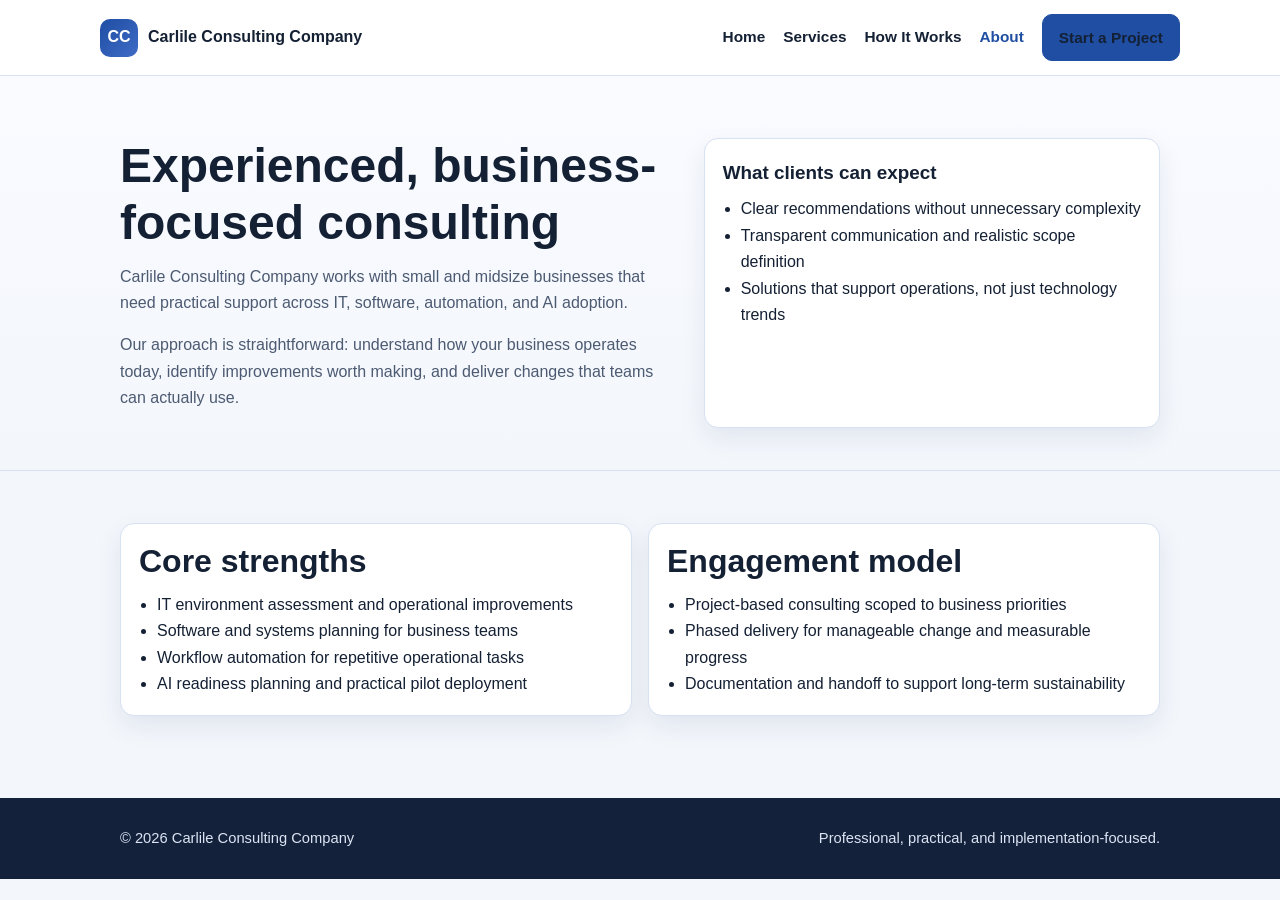
==== about.html @ 69c19472 "Rebrand site for business-focused consulting and multi-page structure" ====
<!DOCTYPE html>
<html lang="en">
<head>
  <meta charset="utf-8" />
  <meta name="viewport" content="width=device-width, initial-scale=1" />
  <title>About | Carlile Consulting Company</title>
  <meta name="description" content="About Carlile Consulting Company: practical consulting experience in IT, software delivery, process automation, and AI adoption." />
  <link rel="canonical" href="https://www.carlileconsultingcompany.com/about.html" />
  <link rel="stylesheet" href="assets/styles.css" />
</head>
<body>
  <a class="sr-only" href="#main">Skip to content</a>
  <header class="site-header">
    <div class="container nav-wrap">
      <a class="brand" href="/"><span class="brand-mark" aria-hidden="true">CC</span><span>Carlile Consulting Company</span></a>
      <button class="nav-toggle" type="button" aria-label="Toggle navigation">☰</button>
      <nav aria-label="Primary">
        <ul class="nav-menu">
          <li><a href="/">Home</a></li>
          <li><a href="services.html">Services</a></li>
          <li><a href="how-it-works.html">How It Works</a></li>
          <li><a class="active" href="about.html">About</a></li>
          <li><a class="btn btn-primary" href="contact.html">Start a Project</a></li>
        </ul>
      </nav>
    </div>
  </header>

  <main id="main">
    <section class="hero">
      <div class="container split">
        <div>
          <h1>Experienced, business-focused consulting</h1>
          <p class="muted">Carlile Consulting Company works with small and midsize businesses that need practical support across IT, software, automation, and AI adoption.</p>
          <p class="muted">Our approach is straightforward: understand how your business operates today, identify improvements worth making, and deliver changes that teams can actually use.</p>
        </div>
        <aside class="card">
          <h3>What clients can expect</h3>
          <ul class="checklist">
            <li>Clear recommendations without unnecessary complexity</li>
            <li>Transparent communication and realistic scope definition</li>
            <li>Solutions that support operations, not just technology trends</li>
          </ul>
        </aside>
      </div>
    </section>

    <section>
      <div class="container card-grid cols-2">
        <article class="card">
          <h2>Core strengths</h2>
          <ul>
            <li>IT environment assessment and operational improvements</li>
            <li>Software and systems planning for business teams</li>
            <li>Workflow automation for repetitive operational tasks</li>
            <li>AI readiness planning and practical pilot deployment</li>
          </ul>
        </article>

        <article class="card">
          <h2>Engagement model</h2>
          <ul>
            <li>Project-based consulting scoped to business priorities</li>
            <li>Phased delivery for manageable change and measurable progress</li>
            <li>Documentation and handoff to support long-term sustainability</li>
          </ul>
        </article>
      </div>
    </section>
  </main>

  <footer class="site-footer">
    <div class="container footer-wrap">
      <div class="small">© <span id="year"></span> Carlile Consulting Company</div>
      <div class="small">Professional, practical, and implementation-focused.</div>
    </div>
  </footer>
  <script src="assets/site.js" defer></script>
</body>
</html>
---- assets/styles.css ----
:root {
  --bg: #f3f6fb;
  --surface: #ffffff;
  --surface-muted: #eef3fa;
  --text: #142033;
  --muted: #4c5a72;
  --line: #d7e1f1;
  --brand: #1f4ea3;
  --brand-dark: #163a7a;
  --accent: #0f766e;
  --radius: 14px;
  --shadow: 0 10px 26px rgba(16, 44, 88, 0.08);
}

* { box-sizing: border-box; }

html, body {
  margin: 0;
  padding: 0;
  background: var(--bg);
  color: var(--text);
  font: 16px/1.65 "Inter", "Segoe UI", Roboto, Helvetica, Arial, sans-serif;
}

a {
  color: var(--brand);
  text-decoration: none;
}

a:hover,
a:focus-visible {
  text-decoration: underline;
}

img { max-width: 100%; }

.container {
  max-width: 1080px;
  margin: 0 auto;
  padding: 0 20px;
}

.sr-only {
  position: absolute;
  width: 1px;
  height: 1px;
  margin: -1px;
  overflow: hidden;
  clip: rect(0, 0, 0, 0);
  border: 0;
}

.site-header {
  background: var(--surface);
  border-bottom: 1px solid var(--line);
  position: sticky;
  top: 0;
  z-index: 50;
}

.nav-wrap {
  display: flex;
  align-items: center;
  justify-content: space-between;
  gap: 12px;
  padding: 14px 0;
}

.brand {
  display: inline-flex;
  align-items: center;
  gap: 10px;
  font-weight: 700;
  color: var(--text);
}

.brand-mark {
  display: grid;
  place-items: center;
  width: 38px;
  height: 38px;
  border-radius: 10px;
  background: linear-gradient(135deg, var(--brand), #3f6bc6);
  color: #fff;
  font-weight: 700;
}

.nav-toggle {
  display: none;
  width: 40px;
  height: 40px;
  border: 1px solid var(--line);
  border-radius: 10px;
  background: var(--surface);
  color: var(--text);
}

.nav-menu {
  display: flex;
  align-items: center;
  gap: 18px;
  list-style: none;
  padding: 0;
  margin: 0;
}

.nav-menu a {
  color: var(--text);
  font-weight: 600;
  font-size: 0.96rem;
}

.nav-menu a.active {
  color: var(--brand);
}

.btn {
  display: inline-block;
  padding: 10px 16px;
  border-radius: 10px;
  border: 1px solid var(--line);
  background: var(--surface);
  color: var(--text);
  font-weight: 600;
}

.btn:hover,
.btn:focus-visible {
  border-color: #b8c8e5;
  text-decoration: none;
}

.btn-primary {
  background: var(--brand);
  color: #fff;
  border-color: var(--brand);
}

.btn-primary:hover,
.btn-primary:focus-visible {
  background: var(--brand-dark);
  border-color: var(--brand-dark);
}

.hero {
  padding: 62px 0 42px;
  background: linear-gradient(180deg, #f9fbff, #f3f6fb);
  border-bottom: 1px solid var(--line);
}

h1 {
  margin: 0 0 12px;
  font-size: clamp(2rem, 4.6vw, 3rem);
  line-height: 1.18;
}

h2 {
  margin: 0 0 12px;
  font-size: clamp(1.5rem, 3.6vw, 2rem);
  line-height: 1.2;
}

h3 {
  margin: 0 0 8px;
  font-size: 1.18rem;
}

p { margin: 0 0 16px; }

.muted { color: var(--muted); }

.actions {
  display: flex;
  flex-wrap: wrap;
  gap: 10px;
  margin-top: 20px;
}

.badges {
  display: flex;
  flex-wrap: wrap;
  gap: 8px;
  margin-top: 18px;
}

.badge {
  padding: 5px 10px;
  border: 1px solid var(--line);
  background: var(--surface);
  border-radius: 999px;
  color: #2d3e59;
  font-size: 0.87rem;
}

section {
  padding: 52px 0;
}

.split {
  display: grid;
  gap: 26px;
}

.card-grid {
  display: grid;
  gap: 16px;
}

.card {
  background: var(--surface);
  border: 1px solid var(--line);
  border-radius: var(--radius);
  padding: 18px;
  box-shadow: var(--shadow);
}

.card ul,
.checklist,
.steps {
  margin: 0;
  padding-left: 18px;
}

.panel {
  background: #eaf1fd;
  border: 1px solid #ccdaf4;
  border-radius: var(--radius);
  padding: 18px;
}

.site-footer {
  background: #13213b;
  color: #dce4f3;
  padding: 28px 0;
  margin-top: 30px;
}

.footer-wrap {
  display: flex;
  justify-content: space-between;
  gap: 8px;
  flex-wrap: wrap;
}

.small { font-size: 0.92rem; }

form {
  display: grid;
  gap: 10px;
  max-width: 700px;
}

label {
  font-weight: 600;
  font-size: 0.95rem;
}

input,
textarea,
select {
  width: 100%;
  border: 1px solid #c7d5ee;
  border-radius: 10px;
  padding: 11px 12px;
  font: inherit;
  background: #fff;
  color: var(--text);
}

input:focus,
textarea:focus,
select:focus {
  outline: 2px solid #9db8e7;
  border-color: #9db8e7;
}

@media (min-width: 800px) {
  .split { grid-template-columns: 1.1fr 0.9fr; }
  .card-grid.cols-3 { grid-template-columns: repeat(3, 1fr); }
  .card-grid.cols-2 { grid-template-columns: repeat(2, 1fr); }
}

@media (max-width: 780px) {
  .nav-toggle { display: inline-grid; place-items: center; }

  .nav-menu {
    display: none;
    position: absolute;
    left: 20px;
    right: 20px;
    top: 64px;
    flex-direction: column;
    align-items: flex-start;
    background: var(--surface);
    border: 1px solid var(--line);
    border-radius: 12px;
    padding: 14px;
    box-shadow: var(--shadow);
  }

  body.mobile-open .nav-menu { display: flex; }
}
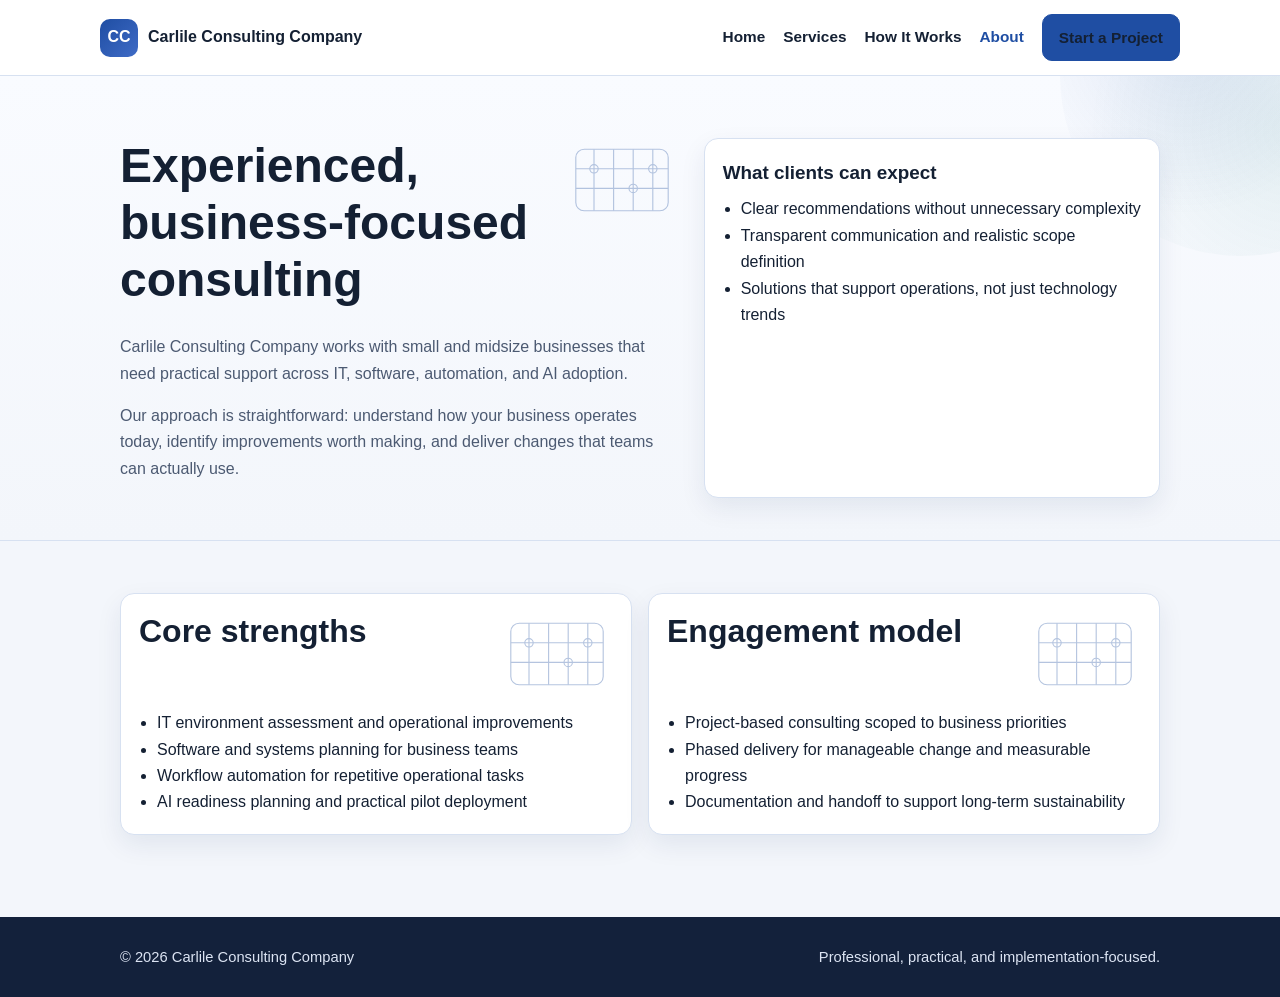
==== commit acc3cc1b: "Add lightweight SVG icons and section visuals across site" ====
--- a/about.html
+++ b/about.html
@@ -30,7 +30,12 @@
     <section class="hero">
       <div class="container split">
         <div>
-          <h1>Experienced, business-focused consulting</h1>
+          <div class="section-head">
+            <h1>Experienced, business-focused consulting</h1>
+            <div class="section-visual" aria-hidden="true">
+              <svg viewBox="0 0 160 120"><use href="assets/visuals.svg#visual-grid"></use></svg>
+            </div>
+          </div>
           <p class="muted">Carlile Consulting Company works with small and midsize businesses that need practical support across IT, software, automation, and AI adoption.</p>
           <p class="muted">Our approach is straightforward: understand how your business operates today, identify improvements worth making, and deliver changes that teams can actually use.</p>
         </div>
@@ -48,7 +53,12 @@
     <section>
       <div class="container card-grid cols-2">
         <article class="card">
-          <h2>Core strengths</h2>
+          <div class="section-head">
+            <h2>Core strengths</h2>
+            <div class="section-visual" aria-hidden="true">
+              <svg viewBox="0 0 160 120"><use href="assets/visuals.svg#visual-grid"></use></svg>
+            </div>
+          </div>
           <ul>
             <li>IT environment assessment and operational improvements</li>
             <li>Software and systems planning for business teams</li>
@@ -58,7 +68,12 @@
         </article>
 
         <article class="card">
-          <h2>Engagement model</h2>
+          <div class="section-head">
+            <h2>Engagement model</h2>
+            <div class="section-visual" aria-hidden="true">
+              <svg viewBox="0 0 160 120"><use href="assets/visuals.svg#visual-grid"></use></svg>
+            </div>
+          </div>
           <ul>
             <li>Project-based consulting scoped to business priorities</li>
             <li>Phased delivery for manageable change and measurable progress</li>
--- a/assets/styles.css
+++ b/assets/styles.css
@@ -143,9 +143,30 @@
 }
 
 .hero {
+  position: relative;
+  overflow: hidden;
   padding: 62px 0 42px;
   background: linear-gradient(180deg, #f9fbff, #f3f6fb);
   border-bottom: 1px solid var(--line);
+}
+
+.hero::after {
+  content: "";
+  position: absolute;
+  width: 360px;
+  height: 360px;
+  top: -180px;
+  right: -140px;
+  border-radius: 50%;
+  background:
+    radial-gradient(circle at 35% 40%, rgba(31, 78, 163, 0.11), rgba(31, 78, 163, 0) 55%),
+    radial-gradient(circle at 65% 65%, rgba(15, 118, 110, 0.09), rgba(15, 118, 110, 0) 62%);
+  pointer-events: none;
+}
+
+.hero .container {
+  position: relative;
+  z-index: 1;
 }
 
 h1 {
@@ -212,6 +233,59 @@
   border-radius: var(--radius);
   padding: 18px;
   box-shadow: var(--shadow);
+}
+
+.service-title {
+  display: flex;
+  align-items: center;
+  gap: 10px;
+}
+
+.icon-badge {
+  display: inline-flex;
+  align-items: center;
+  justify-content: center;
+  width: 34px;
+  height: 34px;
+  border-radius: 9px;
+  border: 1px solid var(--line);
+  background: var(--surface-muted);
+  color: var(--brand);
+  flex-shrink: 0;
+}
+
+.icon-badge svg {
+  width: 18px;
+  height: 18px;
+  fill: none;
+  stroke: currentColor;
+  stroke-width: 1.8;
+  stroke-linecap: round;
+  stroke-linejoin: round;
+}
+
+.section-head {
+  display: flex;
+  align-items: flex-start;
+  justify-content: space-between;
+  gap: 16px;
+  margin-bottom: 14px;
+}
+
+.section-visual {
+  width: 112px;
+  height: 84px;
+  color: #8ea6cf;
+  opacity: 0.65;
+  flex-shrink: 0;
+}
+
+.section-visual svg {
+  width: 100%;
+  height: 100%;
+  fill: none;
+  stroke: currentColor;
+  stroke-width: 1.6;
 }
 
 .card ul,
@@ -299,4 +373,14 @@
   }
 
   body.mobile-open .nav-menu { display: flex; }
-}
+
+  .section-head {
+    flex-direction: column;
+    align-items: flex-start;
+  }
+
+  .section-visual {
+    width: 92px;
+    height: 68px;
+  }
+}
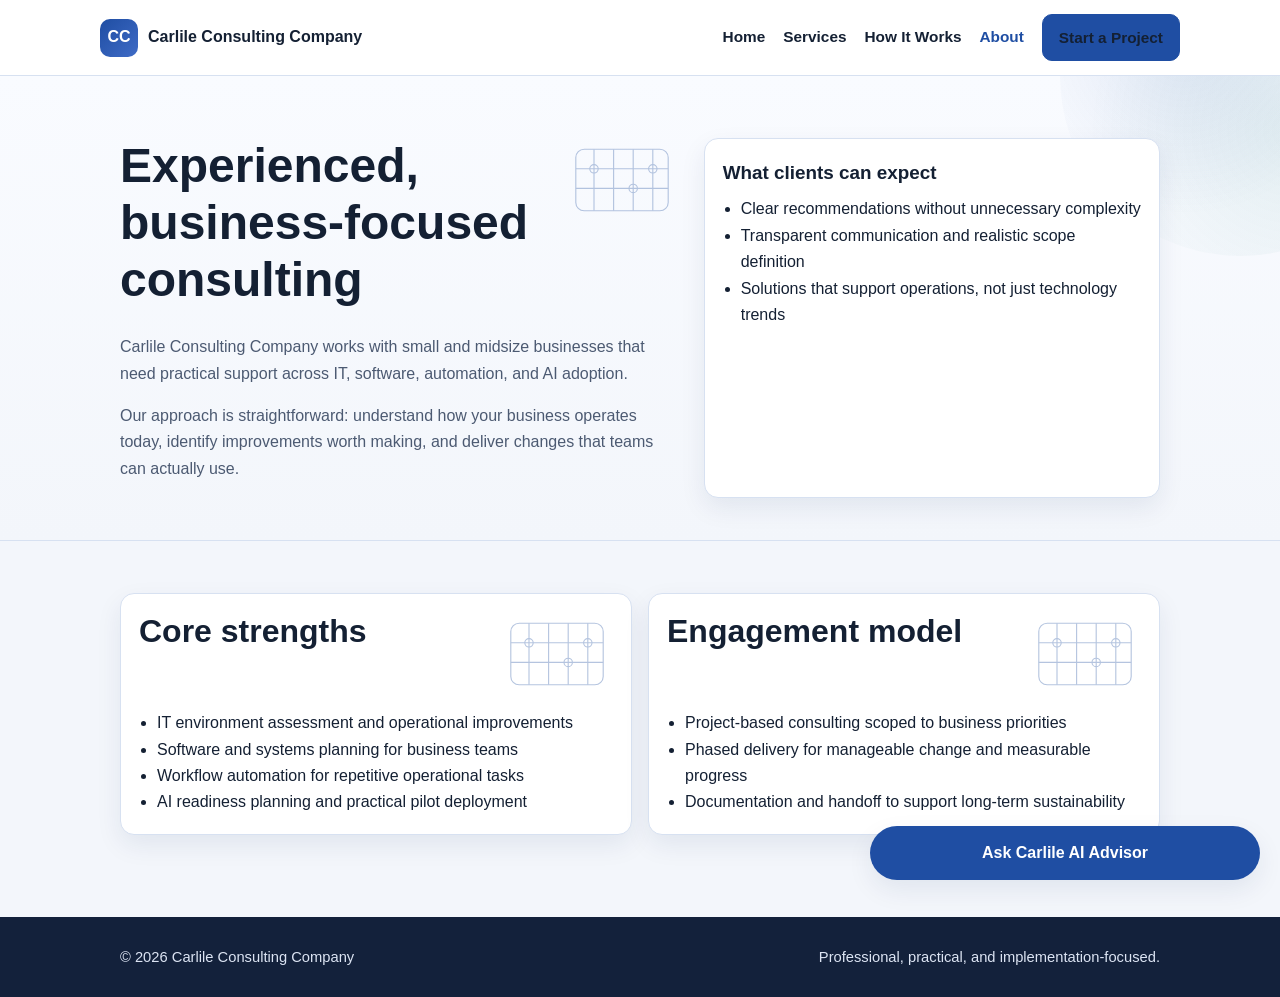
==== commit d758de9e: "Polish AI advisor response rendering and fix favicon reference" ====
--- a/about.html
+++ b/about.html
@@ -6,6 +6,7 @@
   <title>About | Carlile Consulting Company</title>
   <meta name="description" content="About Carlile Consulting Company: practical consulting experience in IT, software delivery, process automation, and AI adoption." />
   <link rel="canonical" href="https://www.carlileconsultingcompany.com/about.html" />
+  <link rel="icon" type="image/svg+xml" href="assets/favicon.svg" />
   <link rel="stylesheet" href="assets/styles.css" />
 </head>
 <body>
--- a/assets/styles.css
+++ b/assets/styles.css
@@ -384,3 +384,94 @@
     height: 68px;
   }
 }
+
+.ai-advisor {
+  position: fixed;
+  right: 20px;
+  bottom: 20px;
+  z-index: 80;
+  width: min(390px, calc(100% - 24px));
+}
+
+.ai-advisor__toggle {
+  width: 100%;
+  border: 0;
+  border-radius: 999px;
+  background: var(--brand);
+  color: #fff;
+  font: inherit;
+  font-weight: 700;
+  padding: 14px 18px;
+  box-shadow: var(--shadow);
+  cursor: pointer;
+}
+
+.ai-advisor__panel {
+  margin-top: 10px;
+  background: var(--surface);
+  border: 1px solid var(--line);
+  border-radius: var(--radius);
+  box-shadow: var(--shadow);
+  padding: 14px;
+  max-height: min(80vh, 720px);
+  overflow: auto;
+}
+
+.ai-advisor__header {
+  display: flex;
+  justify-content: space-between;
+  align-items: center;
+  margin-bottom: 10px;
+}
+
+.ai-advisor__header h2 {
+  margin: 0;
+  font-size: 1.2rem;
+}
+
+.ai-advisor__close {
+  border: 1px solid var(--line);
+  border-radius: 8px;
+  background: var(--surface);
+  width: 32px;
+  height: 32px;
+  font-size: 1.3rem;
+  cursor: pointer;
+}
+
+.ai-advisor__intro { margin-bottom: 12px; }
+.ai-advisor__status { margin: 10px 0; color: var(--muted); font-size: 0.95rem; }
+.ai-advisor__response {
+  background: var(--surface-muted);
+  border: 1px solid var(--line);
+  border-radius: 10px;
+  padding: 12px;
+  margin: 10px 0;
+}
+
+.ai-advisor__response h3 {
+  font-size: 1rem;
+  margin-top: 0;
+}
+
+.ai-advisor__response ul { margin: 0 0 10px; padding-left: 18px; }
+
+.ai-advisor__cta {
+  margin: 12px 0;
+}
+
+.ai-advisor__lead-form h3 {
+  margin-top: 8px;
+}
+
+@media (max-width: 640px) {
+  .ai-advisor {
+    right: 12px;
+    bottom: 12px;
+    width: calc(100% - 24px);
+  }
+
+  .ai-advisor__toggle {
+    padding: 13px 16px;
+  }
+}
